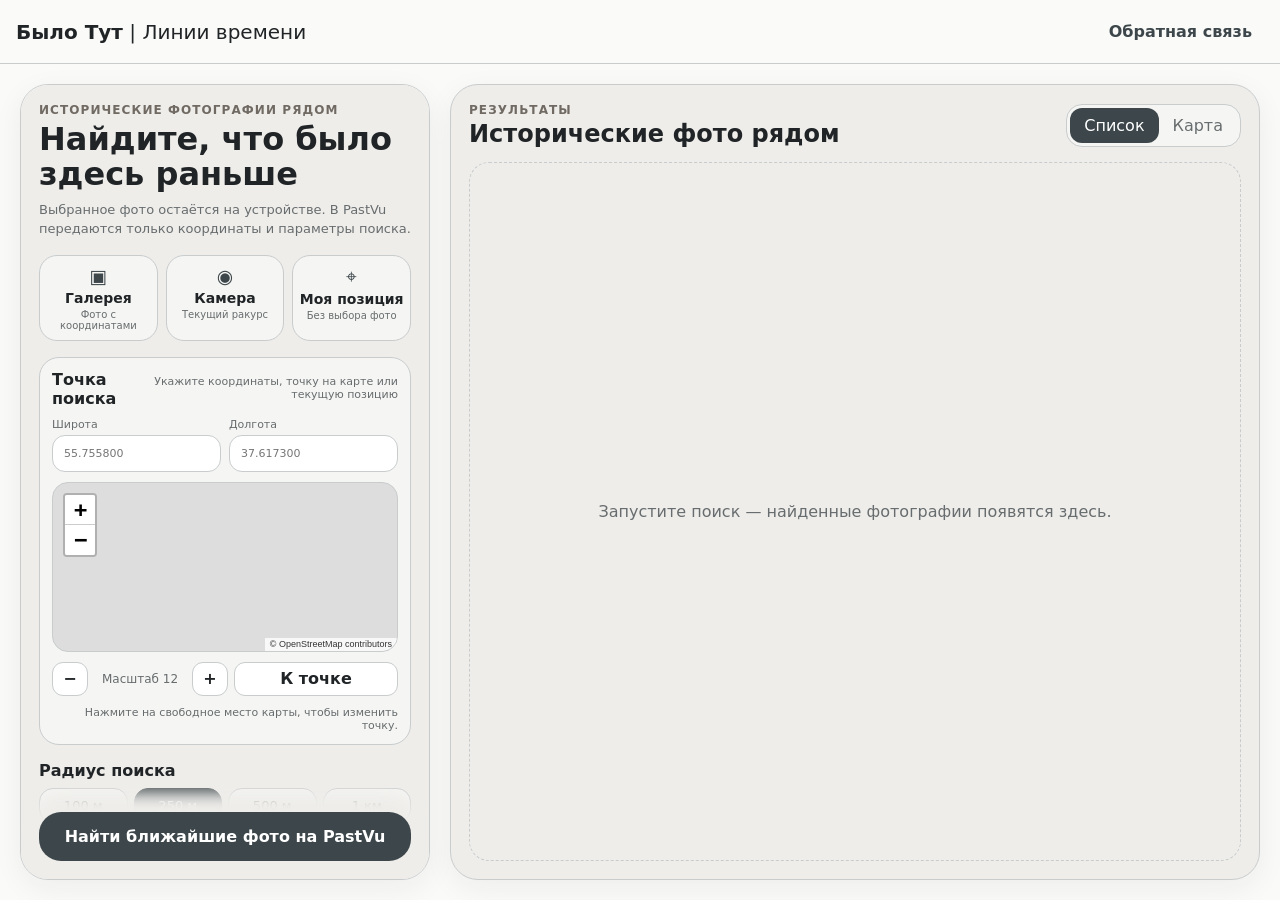
==== web/index.html @ 5a9d2f8f "Publish web app with GitHub Pages" ====
<!doctype html>
<html lang="ru">
<head>
  <meta charset="utf-8">
  <meta name="viewport" content="width=device-width,initial-scale=1,viewport-fit=cover">
  <meta name="theme-color" content="#3d474b">
  <meta name="description" content="Поиск ближайших исторических фотографий PastVu">
  <link rel="manifest" href="manifest.webmanifest">
  <link rel="icon" href="icons/icon.svg" type="image/svg+xml">
  <link rel="stylesheet" href="vendor/leaflet/leaflet.css">
  <link rel="stylesheet" href="styles.css?v=11">
  <title>Было Тут | Линии времени</title>
</head>
<body>
  <header class="topbar">
    <a class="brand" href="#top" aria-label="На главный экран"><b>Было Тут</b><span>&nbsp;| Линии времени</span></a>
    <a class="feedback" href="https://github.com/klinnmy-ui/bylo-tut-download/issues/new/choose"
       target="_blank" rel="noreferrer">Обратная связь</a>
  </header>

  <main id="top" class="app-shell">
    <section class="search-panel" aria-labelledby="search-title">
      <div class="intro-block">
        <p class="eyebrow">Исторические фотографии рядом</p>
        <h1 id="search-title">Найдите, что было здесь раньше</h1>
        <p class="privacy-note">Выбранное фото остаётся на устройстве. В PastVu передаются только координаты и параметры поиска.</p>
      </div>

      <div class="mode-grid" aria-label="Источник точки поиска">
        <button id="gallery-button" class="mode-card" type="button"><span aria-hidden="true">▣</span><b>Галерея</b><small>Фото с координатами</small></button>
        <button id="camera-button" class="mode-card" type="button"><span aria-hidden="true">◉</span><b>Камера</b><small>Текущий ракурс</small></button>
        <button id="location-button" class="mode-card" type="button"><span aria-hidden="true">⌖</span><b>Моя позиция</b><small>Без выбора фото</small></button>
      </div>
      <input id="photo-input" type="file" accept="image/jpeg,image/heic,image/heif" hidden>

      <div id="media-stage" class="media-stage" hidden>
        <img id="photo-preview" alt="Выбранное современное фото" hidden>
        <video id="camera-preview" autoplay playsinline muted hidden></video>
        <canvas id="camera-canvas" hidden></canvas>
        <button id="capture-button" class="capture" type="button" hidden>Сделать снимок</button>
      </div>

      <div class="point-card">
        <div class="section-heading"><b>Точка поиска</b><span id="point-status">Укажите координаты, точку на карте или текущую позицию</span></div>
        <div class="coordinate-row">
          <label>Широта<input id="latitude" inputmode="decimal" autocomplete="off" placeholder="55.755800"></label>
          <label>Долгота<input id="longitude" inputmode="decimal" autocomplete="off" placeholder="37.617300"></label>
        </div>
        <div id="picker-map" class="picker-map" aria-label="Карта выбора точки"></div>
        <div class="map-toolbar" aria-label="Масштаб карты выбора точки">
          <button id="picker-zoom-out" type="button" aria-label="Уменьшить масштаб">−</button>
          <span id="picker-zoom-label">Масштаб 12</span>
          <button id="picker-zoom-in" type="button" aria-label="Увеличить масштаб">+</button>
          <button id="picker-center" class="map-center" type="button">К точке</button>
        </div>
        <small>Нажмите на свободное место карты, чтобы изменить точку.</small>
      </div>

      <div class="radius-block">
        <b>Радиус поиска</b>
        <div class="radius-options" role="radiogroup" aria-label="Радиус поиска">
          <label><input type="radio" name="radius" value="100"><span>100 м</span></label>
          <label><input type="radio" name="radius" value="250" checked><span>250 м</span></label>
          <label><input type="radio" name="radius" value="500"><span>500 м</span></label>
          <label><input type="radio" name="radius" value="1000"><span>1 км</span></label>
        </div>
      </div>

      <p id="message" class="message" role="status" aria-live="polite"></p>
      <button id="search-button" class="primary-action" type="button">Найти ближайшие фото на PastVu</button>
    </section>

    <section class="results-panel" aria-labelledby="results-title">
      <div class="results-header">
        <div><p class="eyebrow">Результаты</p><h2 id="results-title">Исторические фото рядом</h2></div>
        <div class="view-switch" aria-label="Вид результатов">
          <button class="active" data-view="list" type="button">Список</button>
          <button data-view="map" type="button">Карта</button>
        </div>
      </div>
      <div id="comparison" class="comparison" hidden></div>
      <div id="results-list" class="results-list"><div class="empty-state">Запустите поиск — найденные фотографии появятся здесь.</div></div>
      <div id="results-map-pane" class="results-map-pane" hidden>
        <div class="map-toolbar" aria-label="Масштаб карты результатов">
          <button id="results-zoom-out" type="button" aria-label="Уменьшить масштаб">−</button>
          <span id="results-zoom-label">Масштаб 12</span>
          <button id="results-zoom-in" type="button" aria-label="Увеличить масштаб">+</button>
          <button id="results-fit" class="map-center" type="button">Показать все</button>
        </div>
        <div id="results-map" class="results-map" aria-label="Карта результатов"></div>
      </div>
    </section>
  </main>

  <template id="result-template">
    <article class="result-card">
      <img alt="" loading="lazy">
      <div><a target="_blank" rel="noreferrer"></a><p class="result-meta"></p><p class="result-direction"></p></div>
    </article>
  </template>

  <dialog id="photo-viewer" class="photo-viewer" aria-label="Просмотр фотографии">
    <div class="photo-viewer-toolbar">
      <button id="photo-zoom-out" type="button" aria-label="Отдалить фотографию">−</button>
      <button id="photo-zoom-reset" type="button" aria-label="Показать фотографию целиком">100%</button>
      <button id="photo-zoom-in" type="button" aria-label="Приблизить фотографию">+</button>
      <button id="photo-viewer-close" class="photo-viewer-close" type="button">Закрыть</button>
    </div>
    <div class="photo-viewer-stage"><img id="photo-viewer-image" alt=""></div>
  </dialog>

  <script src="vendor/exifr.full.umd.js"></script>
  <script src="vendor/leaflet/leaflet.js"></script>
  <script src="app.js?v=11" defer></script>
</body>
</html>
---- web/vendor/leaflet/leaflet.css ----
/* required styles */

.leaflet-pane,
.leaflet-tile,
.leaflet-marker-icon,
.leaflet-marker-shadow,
.leaflet-tile-container,
.leaflet-pane > svg,
.leaflet-pane > canvas,
.leaflet-zoom-box,
.leaflet-image-layer,
.leaflet-layer {
	position: absolute;
	left: 0;
	top: 0;
	}
.leaflet-container {
	overflow: hidden;
	}
.leaflet-tile,
.leaflet-marker-icon,
.leaflet-marker-shadow {
	-webkit-user-select: none;
	   -moz-user-select: none;
	        user-select: none;
	  -webkit-user-drag: none;
	}
/* Prevents IE11 from highlighting tiles in blue */
.leaflet-tile::selection {
	background: transparent;
}
/* Safari renders non-retina tile on retina better with this, but Chrome is worse */
.leaflet-safari .leaflet-tile {
	image-rendering: -webkit-optimize-contrast;
	}
/* hack that prevents hw layers "stretching" when loading new tiles */
.leaflet-safari .leaflet-tile-container {
	width: 1600px;
	height: 1600px;
	-webkit-transform-origin: 0 0;
	}
.leaflet-marker-icon,
.leaflet-marker-shadow {
	display: block;
	}
/* .leaflet-container svg: reset svg max-width decleration shipped in Joomla! (joomla.org) 3.x */
/* .leaflet-container img: map is broken in FF if you have max-width: 100% on tiles */
.leaflet-container .leaflet-overlay-pane svg {
	max-width: none !important;
	max-height: none !important;
	}
.leaflet-container .leaflet-marker-pane img,
.leaflet-container .leaflet-shadow-pane img,
.leaflet-container .leaflet-tile-pane img,
.leaflet-container img.leaflet-image-layer,
.leaflet-container .leaflet-tile {
	max-width: none !important;
	max-height: none !important;
	width: auto;
	padding: 0;
	}

.leaflet-container img.leaflet-tile {
	/* See: https://bugs.chromium.org/p/chromium/issues/detail?id=600120 */
	mix-blend-mode: plus-lighter;
}

.leaflet-container.leaflet-touch-zoom {
	-ms-touch-action: pan-x pan-y;
	touch-action: pan-x pan-y;
	}
.leaflet-container.leaflet-touch-drag {
	-ms-touch-action: pinch-zoom;
	/* Fallback for FF which doesn't support pinch-zoom */
	touch-action: none;
	touch-action: pinch-zoom;
}
.leaflet-container.leaflet-touch-drag.leaflet-touch-zoom {
	-ms-touch-action: none;
	touch-action: none;
}
.leaflet-container {
	-webkit-tap-highlight-color: transparent;
}
.leaflet-container a {
	-webkit-tap-highlight-color: rgba(51, 181, 229, 0.4);
}
.leaflet-tile {
	filter: inherit;
	visibility: hidden;
	}
.leaflet-tile-loaded {
	visibility: inherit;
	}
.leaflet-zoom-box {
	width: 0;
	height: 0;
	-moz-box-sizing: border-box;
	     box-sizing: border-box;
	z-index: 800;
	}
/* workaround for https://bugzilla.mozilla.org/show_bug.cgi?id=888319 */
.leaflet-overlay-pane svg {
	-moz-user-select: none;
	}

.leaflet-pane         { z-index: 400; }

.leaflet-tile-pane    { z-index: 200; }
.leaflet-overlay-pane { z-index: 400; }
.leaflet-shadow-pane  { z-index: 500; }
.leaflet-marker-pane  { z-index: 600; }
.leaflet-tooltip-pane   { z-index: 650; }
.leaflet-popup-pane   { z-index: 700; }

.leaflet-map-pane canvas { z-index: 100; }
.leaflet-map-pane svg    { z-index: 200; }

.leaflet-vml-shape {
	width: 1px;
	height: 1px;
	}
.lvml {
	behavior: url(#default#VML);
	display: inline-block;
	position: absolute;
	}


/* control positioning */

.leaflet-control {
	position: relative;
	z-index: 800;
	pointer-events: visiblePainted; /* IE 9-10 doesn't have auto */
	pointer-events: auto;
	}
.leaflet-top,
.leaflet-bottom {
	position: absolute;
	z-index: 1000;
	pointer-events: none;
	}
.leaflet-top {
	top: 0;
	}
.leaflet-right {
	right: 0;
	}
.leaflet-bottom {
	bottom: 0;
	}
.leaflet-left {
	left: 0;
	}
.leaflet-control {
	float: left;
	clear: both;
	}
.leaflet-right .leaflet-control {
	float: right;
	}
.leaflet-top .leaflet-control {
	margin-top: 10px;
	}
.leaflet-bottom .leaflet-control {
	margin-bottom: 10px;
	}
.leaflet-left .leaflet-control {
	margin-left: 10px;
	}
.leaflet-right .leaflet-control {
	margin-right: 10px;
	}


/* zoom and fade animations */

.leaflet-fade-anim .leaflet-popup {
	opacity: 0;
	-webkit-transition: opacity 0.2s linear;
	   -moz-transition: opacity 0.2s linear;
	        transition: opacity 0.2s linear;
	}
.leaflet-fade-anim .leaflet-map-pane .leaflet-popup {
	opacity: 1;
	}
.leaflet-zoom-animated {
	-webkit-transform-origin: 0 0;
	    -ms-transform-origin: 0 0;
	        transform-origin: 0 0;
	}
svg.leaflet-zoom-animated {
	will-change: transform;
}

.leaflet-zoom-anim .leaflet-zoom-animated {
	-webkit-transition: -webkit-transform 0.25s cubic-bezier(0,0,0.25,1);
	   -moz-transition:    -moz-transform 0.25s cubic-bezier(0,0,0.25,1);
	        transition:         transform 0.25s cubic-bezier(0,0,0.25,1);
	}
.leaflet-zoom-anim .leaflet-tile,
.leaflet-pan-anim .leaflet-tile {
	-webkit-transition: none;
	   -moz-transition: none;
	        transition: none;
	}

.leaflet-zoom-anim .leaflet-zoom-hide {
	visibility: hidden;
	}


/* cursors */

.leaflet-interactive {
	cursor: pointer;
	}
.leaflet-grab {
	cursor: -webkit-grab;
	cursor:    -moz-grab;
	cursor:         grab;
	}
.leaflet-crosshair,
.leaflet-crosshair .leaflet-interactive {
	cursor: crosshair;
	}
.leaflet-popup-pane,
.leaflet-control {
	cursor: auto;
	}
.leaflet-dragging .leaflet-grab,
.leaflet-dragging .leaflet-grab .leaflet-interactive,
.leaflet-dragging .leaflet-marker-draggable {
	cursor: move;
	cursor: -webkit-grabbing;
	cursor:    -moz-grabbing;
	cursor:         grabbing;
	}

/* marker & overlays interactivity */
.leaflet-marker-icon,
.leaflet-marker-shadow,
.leaflet-image-layer,
.leaflet-pane > svg path,
.leaflet-tile-container {
	pointer-events: none;
	}

.leaflet-marker-icon.leaflet-interactive,
.leaflet-image-layer.leaflet-interactive,
.leaflet-pane > svg path.leaflet-interactive,
svg.leaflet-image-layer.leaflet-interactive path {
	pointer-events: visiblePainted; /* IE 9-10 doesn't have auto */
	pointer-events: auto;
	}

/* visual tweaks */

.leaflet-container {
	background: #ddd;
	outline-offset: 1px;
	}
.leaflet-container a {
	color: #0078A8;
	}
.leaflet-zoom-box {
	border: 2px dotted #38f;
	background: rgba(255,255,255,0.5);
	}


/* general typography */
.leaflet-container {
	font-family: "Helvetica Neue", Arial, Helvetica, sans-serif;
	font-size: 12px;
	font-size: 0.75rem;
	line-height: 1.5;
	}


/* general toolbar styles */

.leaflet-bar {
	box-shadow: 0 1px 5px rgba(0,0,0,0.65);
	border-radius: 4px;
	}
.leaflet-bar a {
	background-color: #fff;
	border-bottom: 1px solid #ccc;
	width: 26px;
	height: 26px;
	line-height: 26px;
	display: block;
	text-align: center;
	text-decoration: none;
	color: black;
	}
.leaflet-bar a,
.leaflet-control-layers-toggle {
	background-position: 50% 50%;
	background-repeat: no-repeat;
	display: block;
	}
.leaflet-bar a:hover,
.leaflet-bar a:focus {
	background-color: #f4f4f4;
	}
.leaflet-bar a:first-child {
	border-top-left-radius: 4px;
	border-top-right-radius: 4px;
	}
.leaflet-bar a:last-child {
	border-bottom-left-radius: 4px;
	border-bottom-right-radius: 4px;
	border-bottom: none;
	}
.leaflet-bar a.leaflet-disabled {
	cursor: default;
	background-color: #f4f4f4;
	color: #bbb;
	}

.leaflet-touch .leaflet-bar a {
	width: 30px;
	height: 30px;
	line-height: 30px;
	}
.leaflet-touch .leaflet-bar a:first-child {
	border-top-left-radius: 2px;
	border-top-right-radius: 2px;
	}
.leaflet-touch .leaflet-bar a:last-child {
	border-bottom-left-radius: 2px;
	border-bottom-right-radius: 2px;
	}

/* zoom control */

.leaflet-control-zoom-in,
.leaflet-control-zoom-out {
	font: bold 18px 'Lucida Console', Monaco, monospace;
	text-indent: 1px;
	}

.leaflet-touch .leaflet-control-zoom-in, .leaflet-touch .leaflet-control-zoom-out  {
	font-size: 22px;
	}


/* layers control */

.leaflet-control-layers {
	box-shadow: 0 1px 5px rgba(0,0,0,0.4);
	background: #fff;
	border-radius: 5px;
	}
.leaflet-control-layers-toggle {
	background-image: url(images/layers.png);
	width: 36px;
	height: 36px;
	}
.leaflet-retina .leaflet-control-layers-toggle {
	background-image: url(images/layers-2x.png);
	background-size: 26px 26px;
	}
.leaflet-touch .leaflet-control-layers-toggle {
	width: 44px;
	height: 44px;
	}
.leaflet-control-layers .leaflet-control-layers-list,
.leaflet-control-layers-expanded .leaflet-control-layers-toggle {
	display: none;
	}
.leaflet-control-layers-expanded .leaflet-control-layers-list {
	display: block;
	position: relative;
	}
.leaflet-control-layers-expanded {
	padding: 6px 10px 6px 6px;
	color: #333;
	background: #fff;
	}
.leaflet-control-layers-scrollbar {
	overflow-y: scroll;
	overflow-x: hidden;
	padding-right: 5px;
	}
.leaflet-control-layers-selector {
	margin-top: 2px;
	position: relative;
	top: 1px;
	}
.leaflet-control-layers label {
	display: block;
	font-size: 13px;
	font-size: 1.08333em;
	}
.leaflet-control-layers-separator {
	height: 0;
	border-top: 1px solid #ddd;
	margin: 5px -10px 5px -6px;
	}

/* Default icon URLs */
.leaflet-default-icon-path { /* used only in path-guessing heuristic, see L.Icon.Default */
	background-image: url(images/marker-icon.png);
	}


/* attribution and scale controls */

.leaflet-container .leaflet-control-attribution {
	background: #fff;
	background: rgba(255, 255, 255, 0.8);
	margin: 0;
	}
.leaflet-control-attribution,
.leaflet-control-scale-line {
	padding: 0 5px;
	color: #333;
	line-height: 1.4;
	}
.leaflet-control-attribution a {
	text-decoration: none;
	}
.leaflet-control-attribution a:hover,
.leaflet-control-attribution a:focus {
	text-decoration: underline;
	}
.leaflet-attribution-flag {
	display: inline !important;
	vertical-align: baseline !important;
	width: 1em;
	height: 0.6669em;
	}
.leaflet-left .leaflet-control-scale {
	margin-left: 5px;
	}
.leaflet-bottom .leaflet-control-scale {
	margin-bottom: 5px;
	}
.leaflet-control-scale-line {
	border: 2px solid #777;
	border-top: none;
	line-height: 1.1;
	padding: 2px 5px 1px;
	white-space: nowrap;
	-moz-box-sizing: border-box;
	     box-sizing: border-box;
	background: rgba(255, 255, 255, 0.8);
	text-shadow: 1px 1px #fff;
	}
.leaflet-control-scale-line:not(:first-child) {
	border-top: 2px solid #777;
	border-bottom: none;
	margin-top: -2px;
	}
.leaflet-control-scale-line:not(:first-child):not(:last-child) {
	border-bottom: 2px solid #777;
	}

.leaflet-touch .leaflet-control-attribution,
.leaflet-touch .leaflet-control-layers,
.leaflet-touch .leaflet-bar {
	box-shadow: none;
	}
.leaflet-touch .leaflet-control-layers,
.leaflet-touch .leaflet-bar {
	border: 2px solid rgba(0,0,0,0.2);
	background-clip: padding-box;
	}


/* popup */

.leaflet-popup {
	position: absolute;
	text-align: center;
	margin-bottom: 20px;
	}
.leaflet-popup-content-wrapper {
	padding: 1px;
	text-align: left;
	border-radius: 12px;
	}
.leaflet-popup-content {
	margin: 13px 24px 13px 20px;
	line-height: 1.3;
	font-size: 13px;
	font-size: 1.08333em;
	min-height: 1px;
	}
.leaflet-popup-content p {
	margin: 17px 0;
	margin: 1.3em 0;
	}
.leaflet-popup-tip-container {
	width: 40px;
	height: 20px;
	position: absolute;
	left: 50%;
	margin-top: -1px;
	margin-left: -20px;
	overflow: hidden;
	pointer-events: none;
	}
.leaflet-popup-tip {
	width: 17px;
	height: 17px;
	padding: 1px;

	margin: -10px auto 0;
	pointer-events: auto;

	-webkit-transform: rotate(45deg);
	   -moz-transform: rotate(45deg);
	    -ms-transform: rotate(45deg);
	        transform: rotate(45deg);
	}
.leaflet-popup-content-wrapper,
.leaflet-popup-tip {
	background: white;
	color: #333;
	box-shadow: 0 3px 14px rgba(0,0,0,0.4);
	}
.leaflet-container a.leaflet-popup-close-button {
	position: absolute;
	top: 0;
	right: 0;
	border: none;
	text-align: center;
	width: 24px;
	height: 24px;
	font: 16px/24px Tahoma, Verdana, sans-serif;
	color: #757575;
	text-decoration: none;
	background: transparent;
	}
.leaflet-container a.leaflet-popup-close-button:hover,
.leaflet-container a.leaflet-popup-close-button:focus {
	color: #585858;
	}
.leaflet-popup-scrolled {
	overflow: auto;
	}

.leaflet-oldie .leaflet-popup-content-wrapper {
	-ms-zoom: 1;
	}
.leaflet-oldie .leaflet-popup-tip {
	width: 24px;
	margin: 0 auto;

	-ms-filter: "progid:DXImageTransform.Microsoft.Matrix(M11=0.70710678, M12=0.70710678, M21=-0.70710678, M22=0.70710678)";
	filter: progid:DXImageTransform.Microsoft.Matrix(M11=0.70710678, M12=0.70710678, M21=-0.70710678, M22=0.70710678);
	}

.leaflet-oldie .leaflet-control-zoom,
.leaflet-oldie .leaflet-control-layers,
.leaflet-oldie .leaflet-popup-content-wrapper,
.leaflet-oldie .leaflet-popup-tip {
	border: 1px solid #999;
	}


/* div icon */

.leaflet-div-icon {
	background: #fff;
	border: 1px solid #666;
	}


/* Tooltip */
/* Base styles for the element that has a tooltip */
.leaflet-tooltip {
	position: absolute;
	padding: 6px;
	background-color: #fff;
	border: 1px solid #fff;
	border-radius: 3px;
	color: #222;
	white-space: nowrap;
	-webkit-user-select: none;
	-moz-user-select: none;
	-ms-user-select: none;
	user-select: none;
	pointer-events: none;
	box-shadow: 0 1px 3px rgba(0,0,0,0.4);
	}
.leaflet-tooltip.leaflet-interactive {
	cursor: pointer;
	pointer-events: auto;
	}
.leaflet-tooltip-top:before,
.leaflet-tooltip-bottom:before,
.leaflet-tooltip-left:before,
.leaflet-tooltip-right:before {
	position: absolute;
	pointer-events: none;
	border: 6px solid transparent;
	background: transparent;
	content: "";
	}

/* Directions */

.leaflet-tooltip-bottom {
	margin-top: 6px;
}
.leaflet-tooltip-top {
	margin-top: -6px;
}
.leaflet-tooltip-bottom:before,
.leaflet-tooltip-top:before {
	left: 50%;
	margin-left: -6px;
	}
.leaflet-tooltip-top:before {
	bottom: 0;
	margin-bottom: -12px;
	border-top-color: #fff;
	}
.leaflet-tooltip-bottom:before {
	top: 0;
	margin-top: -12px;
	margin-left: -6px;
	border-bottom-color: #fff;
	}
.leaflet-tooltip-left {
	margin-left: -6px;
}
.leaflet-tooltip-right {
	margin-left: 6px;
}
.leaflet-tooltip-left:before,
.leaflet-tooltip-right:before {
	top: 50%;
	margin-top: -6px;
	}
.leaflet-tooltip-left:before {
	right: 0;
	margin-right: -12px;
	border-left-color: #fff;
	}
.leaflet-tooltip-right:before {
	left: 0;
	margin-left: -12px;
	border-right-color: #fff;
	}

/* Printing */

@media print {
	/* Prevent printers from removing background-images of controls. */
	.leaflet-control {
		-webkit-print-color-adjust: exact;
		print-color-adjust: exact;
		}
	}
---- web/styles.css ----
:root{color-scheme:light;--primary:#3d474b;--primary-container:#dce3e5;--primary-soft:#eef2f3;--surface:#fafaf8;--panel:#eeedea;--raised:#f5f5f3;--text:#202426;--muted:#676c6e;--outline:#c8cccd;--historical:#706a63;--error:#b3261e;--radius:22px;font-family:Inter,ui-sans-serif,system-ui,-apple-system,"Segoe UI",sans-serif}
*{box-sizing:border-box}html{scroll-behavior:smooth}body{margin:0;background:var(--surface);color:var(--text)}button,input{font:inherit}.topbar{height:64px;padding:0 max(16px,env(safe-area-inset-left));display:flex;align-items:center;justify-content:space-between;border-bottom:1px solid var(--outline);background:rgba(250,250,248,.94);position:sticky;top:0;z-index:1000;backdrop-filter:blur(16px)}.brand{color:inherit;text-decoration:none;font-size:20px;white-space:nowrap}.brand span{font-weight:400}.feedback{color:var(--primary);font-weight:650;text-decoration:none;padding:9px 12px;border-radius:14px}.feedback:hover{background:var(--primary-soft)}.app-shell{max-width:1440px;margin:auto;padding:20px;display:grid;grid-template-columns:minmax(330px,410px) minmax(0,1fr);gap:20px;min-height:calc(100vh - 64px)}.search-panel,.results-panel{background:var(--panel);border:1px solid var(--outline);border-radius:28px;padding:18px;box-shadow:0 8px 30px rgba(32,36,38,.06)}.search-panel{display:flex;flex-direction:column;gap:16px}.eyebrow{margin:0 0 5px;text-transform:uppercase;letter-spacing:.09em;font-size:12px;color:var(--historical);font-weight:750}h1,h2{margin:0;line-height:1.08}h1{font-size:clamp(26px,3vw,36px)}h2{font-size:24px}.privacy-note{margin:10px 0 0;color:var(--muted);font-size:13px;line-height:1.45}.mode-grid{display:grid;grid-template-columns:repeat(3,1fr);gap:8px}.mode-card{min-width:0;border:1px solid var(--outline);background:var(--raised);border-radius:18px;padding:12px 7px;color:var(--text);cursor:pointer;display:flex;align-items:center;flex-direction:column;gap:4px}.mode-card span{font-size:22px;color:var(--primary)}.mode-card small{color:var(--muted);font-size:10px}.mode-card:hover,.mode-card.active{background:var(--primary-container);border-color:var(--primary)}.media-stage{position:relative;border-radius:20px;overflow:hidden;background:#d9dcdb;min-height:180px}.media-stage img,.media-stage video{display:block;width:100%;height:220px;object-fit:cover}.capture{position:absolute;bottom:12px;left:50%;transform:translateX(-50%);border:0;background:rgba(250,250,248,.92);padding:10px 16px;border-radius:20px;font-weight:700}.point-card{background:var(--raised);border:1px solid var(--outline);border-radius:20px;padding:12px;display:grid;gap:10px}.section-heading{display:flex;align-items:baseline;justify-content:space-between;gap:12px}.section-heading span,.point-card small{color:var(--muted);font-size:11px;text-align:right}.coordinate-row{display:grid;grid-template-columns:1fr 1fr;gap:8px}.coordinate-row label{font-size:11px;color:var(--muted)}.coordinate-row input{display:block;width:100%;margin-top:4px;border:1px solid var(--outline);border-radius:13px;background:white;padding:11px;color:var(--text)}.coordinate-row input:focus{outline:2px solid var(--primary-container);border-color:var(--primary)}.picker-map{height:210px;border-radius:16px;overflow:hidden;border:1px solid var(--outline)}.radius-block{display:grid;gap:8px}.radius-options{display:grid;grid-template-columns:repeat(4,1fr);gap:6px}.radius-options input{position:absolute;opacity:0}.radius-options span{display:block;text-align:center;padding:9px 4px;border-radius:14px;border:1px solid var(--outline);background:var(--raised);font-size:13px;cursor:pointer}.radius-options input:checked+span{background:var(--primary);border-color:var(--primary);color:white}.message{margin:0;min-height:20px;color:var(--muted);font-size:13px}.message.error{color:var(--error)}.primary-action{border:0;border-radius:22px;background:var(--primary);color:white;padding:15px;font-weight:750;cursor:pointer}.primary-action:disabled{opacity:.5}.results-panel{min-width:0;display:flex;flex-direction:column}.results-header{display:flex;align-items:center;justify-content:space-between;gap:12px;margin-bottom:14px}.view-switch{display:flex;background:var(--raised);border:1px solid var(--outline);padding:3px;border-radius:16px}.view-switch button{border:0;background:transparent;padding:8px 14px;border-radius:12px;color:var(--muted);cursor:pointer}.view-switch button.active{background:var(--primary);color:white}.results-list{display:grid;grid-template-columns:repeat(auto-fill,minmax(280px,1fr));gap:12px;overflow:auto}.empty-state{grid-column:1/-1;min-height:280px;display:grid;place-items:center;text-align:center;color:var(--muted);border:1px dashed var(--outline);border-radius:20px;padding:24px}.result-card{display:grid;grid-template-columns:118px 1fr;gap:12px;background:var(--raised);border:1px solid var(--outline);border-radius:18px;padding:9px;cursor:pointer;min-width:0}.result-card:hover{border-color:var(--primary)}.result-card img{width:118px;height:118px;object-fit:cover;border-radius:13px;background:#d9dcdb}.result-card a{font-weight:750;color:var(--primary);line-height:1.25}.result-meta,.result-direction{margin:8px 0 0;color:var(--muted);font-size:13px}.results-map{flex:1;min-height:560px;border-radius:20px;overflow:hidden}.comparison{display:grid;grid-template-columns:1fr 1fr;gap:10px;margin-bottom:12px}.comparison figure{margin:0}.comparison img{width:100%;height:210px;object-fit:cover;border-radius:16px;background:#d9dcdb}.comparison figcaption{font-size:12px;margin-top:4px;color:var(--muted)}.pastvu-marker{width:30px;height:30px;border-radius:50%;background:var(--primary);border:3px solid white;box-shadow:0 2px 8px #0004;display:grid;place-items:center;color:white;font-size:17px}.leaflet-control-attribution{font-size:9px!important}
@media(max-width:850px){.topbar{height:58px}.brand{font-size:17px}.feedback{font-size:13px}.app-shell{display:block;padding:10px;min-height:0}.search-panel,.results-panel{border-radius:22px;padding:14px}.results-panel{margin-top:12px;min-height:560px}.mode-card small{display:none}.picker-map{height:190px}.results-map{min-height:480px}.results-list{grid-template-columns:1fr}}
@media(max-width:430px){.app-shell{padding:6px}.search-panel,.results-panel{border-radius:18px}.brand span{display:none}.coordinate-row{gap:6px}.results-header{align-items:flex-start;flex-direction:column}.view-switch{width:100%}.view-switch button{flex:1}.result-card{grid-template-columns:104px 1fr}.result-card img{width:104px;height:104px}.comparison img{height:150px}}
.pastvu-marker span{display:block;line-height:1}

@media(min-width:851px){html,body{height:100%;overflow:hidden}.app-shell{height:calc(100dvh - 64px);min-height:0}.search-panel{overflow-y:auto;overscroll-behavior:contain}.results-panel{overflow:hidden}.results-list{min-height:0;flex:1}.results-map-pane{min-height:0;flex:1}}
.map-toolbar{display:grid;grid-template-columns:36px minmax(92px,auto) 36px 1fr;gap:6px;align-items:center}.map-toolbar button{height:34px;border:1px solid var(--outline);border-radius:11px;background:white;color:var(--text);font-weight:750;cursor:pointer}.map-toolbar button:active{transform:translateY(1px)}.map-toolbar span{text-align:center;color:var(--muted);font-size:12px}.map-toolbar .map-center{padding:0 10px;font-weight:650}.results-map-pane{display:flex;flex-direction:column;gap:8px}.results-map-pane[hidden]{display:none}.results-map{min-height:0;flex:1}

@media(max-width:850px){.results-map-pane{min-height:520px}.results-map{min-height:470px}.search-panel,.results-panel{overflow:visible}.map-toolbar{grid-template-columns:36px 90px 36px 1fr}}

html{scroll-padding-top:64px}body{padding-top:64px}.topbar{position:fixed;inset:0 0 auto 0;background:rgba(250,250,248,.97)}

@media(min-width:851px) and (max-height:800px){
  html{scroll-padding-top:52px}
  body{padding-top:52px}
  .topbar{height:52px}
  .app-shell{height:calc(100dvh - 52px);padding:10px;gap:10px;grid-template-columns:minmax(320px,390px) minmax(0,1fr)}
  .search-panel,.results-panel{padding:12px;border-radius:20px}
  .search-panel{gap:8px}
  .eyebrow{margin-bottom:2px;font-size:10px}
  h1{font-size:26px}
  h2{font-size:22px}
  .privacy-note{margin-top:5px;font-size:11px;line-height:1.3}
  .mode-grid{gap:6px}
  .mode-card{padding:6px 4px;border-radius:14px;gap:1px}
  .mode-card span{font-size:18px}
  .mode-card small{display:none}
  .media-stage{min-height:0;border-radius:14px}
  .has-media .intro-block{display:none}
  .has-media .media-stage{height:76px;min-height:76px;flex:0 0 76px}
  .media-stage img,.media-stage video{height:76px}
  .point-card{padding:8px;gap:5px;border-radius:16px}
  .coordinate-row input{margin-top:2px;padding:7px 9px}
  .picker-map{height:120px;border-radius:12px}
  .map-toolbar button{height:30px}
  .radius-block{gap:4px}
  .radius-options span{padding:6px 3px}
  .message{min-height:16px;font-size:11px}
  .primary-action{padding:11px}
  .results-header{margin-bottom:8px}
  .result-card{grid-template-columns:96px 1fr}
  .result-card img{width:96px;height:96px}
}

@media(max-width:850px){html{scroll-padding-top:58px}body{padding-top:58px}.topbar{height:58px}}

@media(min-width:851px){
  .results-panel.map-mode.has-comparison{display:grid;grid-template-columns:minmax(210px,30%) minmax(0,1fr);grid-template-rows:auto minmax(0,1fr);gap:10px}
  .results-panel.map-mode.has-comparison .results-header{grid-column:1/-1;grid-row:1;margin-bottom:0}
  .results-panel.map-mode.has-comparison .comparison{grid-column:1;grid-row:2;margin:0;display:flex;flex-direction:column;gap:10px;min-height:0;overflow:auto}
  .results-panel.map-mode.has-comparison .comparison figure{display:flex;flex-direction:column;min-height:0;flex:1}
  .results-panel.map-mode.has-comparison .comparison img{height:auto;min-height:120px;flex:1}
  .results-panel.map-mode.has-comparison .results-map-pane{grid-column:2;grid-row:2;min-height:0}
}

@media(max-width:850px){
  .results-panel.map-mode.has-comparison .comparison{grid-template-columns:repeat(2,minmax(0,1fr));margin-bottom:8px}
  .results-panel.map-mode.has-comparison .comparison img{height:108px}
}

.results-list[hidden],.comparison[hidden],.results-map-pane[hidden]{display:none!important}

/* Compact maps and uncropped photo viewing. */
.media-stage img,.media-stage video,.result-card img,.comparison img{object-fit:contain}
.picker-map{height:170px}
.results-map{flex:none;width:100%;height:clamp(320px,55dvh,480px);min-height:0}
.results-map-pane{flex:none;min-height:0}
.comparison img{cursor:zoom-in}
.photo-viewer{width:min(94vw,1100px);height:min(90dvh,820px);padding:10px;border:1px solid var(--outline);border-radius:20px;background:var(--surface);color:var(--text)}
.photo-viewer::backdrop{background:rgba(18,21,22,.78)}
.photo-viewer-toolbar{display:grid;grid-template-columns:44px 72px 44px 1fr;gap:7px;margin-bottom:10px}
.photo-viewer-toolbar button{height:40px;border:1px solid var(--outline);border-radius:12px;background:var(--raised);color:var(--text);font-weight:700;cursor:pointer}
.photo-viewer-toolbar .photo-viewer-close{justify-self:end;padding:0 16px}
.photo-viewer-stage{height:calc(100% - 50px);overflow:auto;display:grid;place-items:center;background:#d9dcdb;border-radius:14px}
.photo-viewer-stage img{display:block;max-width:100%;max-height:100%;object-fit:contain;transform-origin:center;transition:transform .12s ease}
@media(max-width:850px){.picker-map{height:150px}.results-panel{min-height:0}.results-map-pane{min-height:0}.results-map{height:clamp(300px,48dvh,400px);min-height:300px}}

@media(min-width:851px){.results-panel.map-mode.has-comparison{grid-template-columns:minmax(230px,42%) minmax(0,1fr)}}
.comparison figcaption a{color:var(--primary);font-weight:700;text-decoration-thickness:1px;text-underline-offset:2px}

/* Keep the primary search action available without making the form cramped. */
h1{font-size:clamp(24px,2.5vw,32px)}
.mode-card{padding:9px 6px;gap:3px}
.mode-card span{font-size:19px}
.mode-card b{font-size:14px}
@media(min-width:851px){.search-panel .primary-action{position:sticky;bottom:0;z-index:5;margin-top:auto;box-shadow:0 -12px 16px 8px var(--panel)}}
@media(max-width:850px){h1{font-size:clamp(23px,7vw,29px)}.mode-card{padding:8px 5px}.mode-card b{font-size:13px}}
@media(min-width:851px) and (max-height:800px){h1{font-size:25px}.mode-card{padding:6px 4px;gap:1px}.mode-card span{font-size:17px}.mode-card b{font-size:13px}}
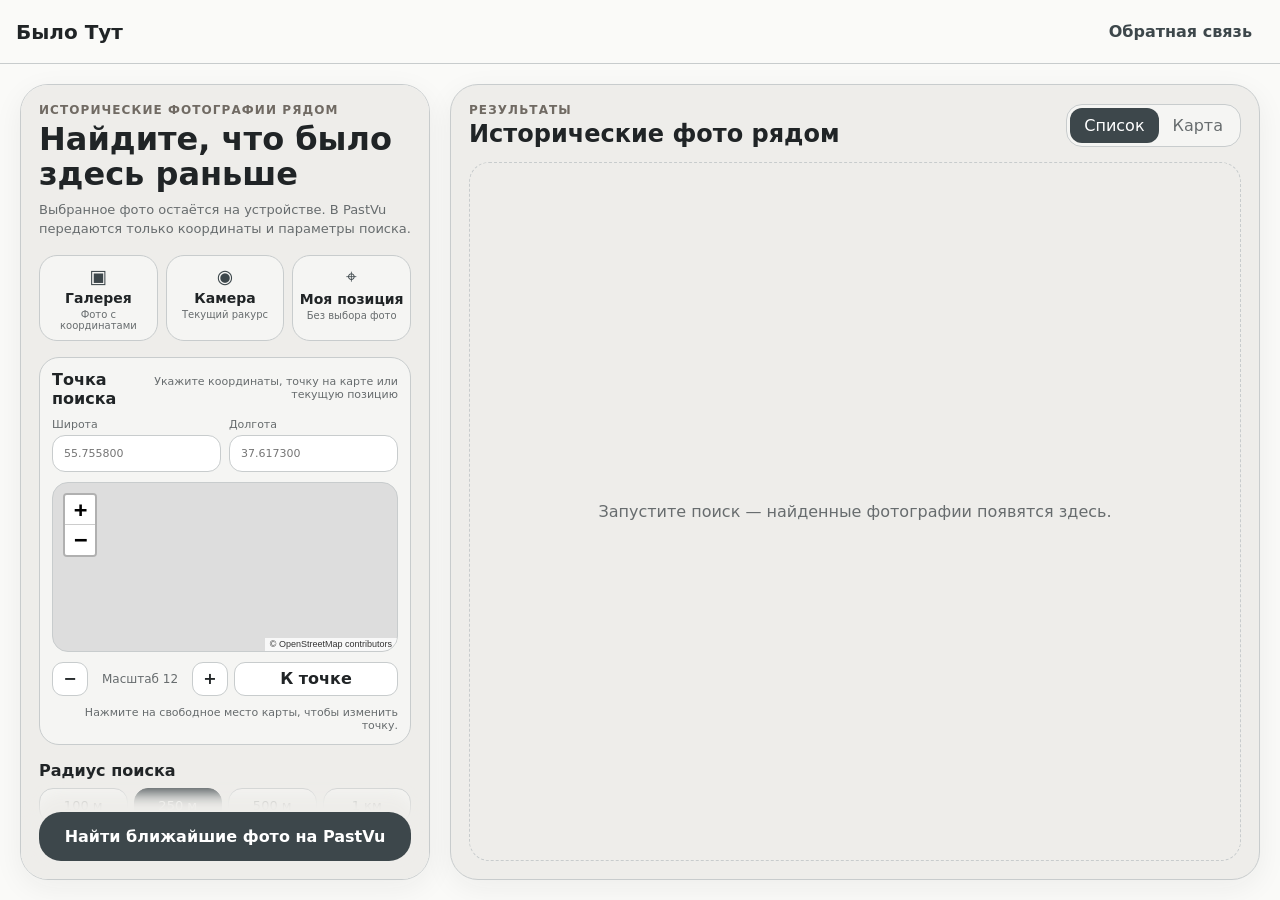
==== commit e6b49c40: "Fix mobile photo and camera comparison" ====
--- a/web/index.html
+++ b/web/index.html
@@ -8,12 +8,12 @@
   <link rel="manifest" href="manifest.webmanifest">
   <link rel="icon" href="icons/icon.svg" type="image/svg+xml">
   <link rel="stylesheet" href="vendor/leaflet/leaflet.css">
-  <link rel="stylesheet" href="styles.css?v=11">
-  <title>Было Тут | Линии времени</title>
+  <link rel="stylesheet" href="styles.css?v=13">
+  <title>Было Тут</title>
 </head>
 <body>
   <header class="topbar">
-    <a class="brand" href="#top" aria-label="На главный экран"><b>Было Тут</b><span>&nbsp;| Линии времени</span></a>
+    <a class="brand" href="#top" aria-label="На главный экран"><b>Было Тут</b></a>
     <a class="feedback" href="https://github.com/klinnmy-ui/bylo-tut-download/issues/new/choose"
        target="_blank" rel="noreferrer">Обратная связь</a>
   </header>
@@ -38,6 +38,10 @@
         <video id="camera-preview" autoplay playsinline muted hidden></video>
         <canvas id="camera-canvas" hidden></canvas>
         <button id="capture-button" class="capture" type="button" hidden>Сделать снимок</button>
+        <figure id="historical-reference" class="historical-reference" hidden>
+          <img id="historical-reference-image" alt="Выбранное историческое фото">
+          <figcaption><a id="historical-reference-link" target="_blank" rel="noreferrer"></a></figcaption>
+        </figure>
       </div>
 
       <div class="point-card">
@@ -111,6 +115,6 @@
 
   <script src="vendor/exifr.full.umd.js"></script>
   <script src="vendor/leaflet/leaflet.js"></script>
-  <script src="app.js?v=11" defer></script>
+  <script src="app.js?v=12" defer></script>
 </body>
 </html>
--- a/web/styles.css
+++ b/web/styles.css
@@ -87,3 +87,21 @@
 @media(min-width:851px){.search-panel .primary-action{position:sticky;bottom:0;z-index:5;margin-top:auto;box-shadow:0 -12px 16px 8px var(--panel)}}
 @media(max-width:850px){h1{font-size:clamp(23px,7vw,29px)}.mode-card{padding:8px 5px}.mode-card b{font-size:13px}}
 @media(min-width:851px) and (max-height:800px){h1{font-size:25px}.mode-card{padding:6px 4px;gap:1px}.mode-card span{font-size:17px}.mode-card b{font-size:13px}}
+
+/* Mobile photo/camera comparison follows the image instead of reserving empty space. */
+.media-stage.photo-mode{min-height:0;background:transparent}
+.media-stage [hidden]{display:none!important}
+.media-stage.photo-mode:not(.with-reference){width:fit-content;max-width:100%;align-self:center}
+.media-stage.photo-mode #photo-preview{width:auto;max-width:100%;height:auto;max-height:280px;margin-inline:auto;border-radius:16px;background:#d9dcdb}
+.media-stage.camera-mode #camera-preview{height:clamp(220px,38dvh,340px);object-fit:cover;border-radius:16px;background:#202426}
+.historical-reference{margin:0;min-width:0}
+.historical-reference img{display:block;width:100%;height:100%;max-height:280px;object-fit:contain;border-radius:16px;background:#d9dcdb}
+.historical-reference figcaption{margin-top:5px;font-size:12px;line-height:1.25}
+.historical-reference a{color:var(--primary);font-weight:700}
+.media-stage.with-reference{display:grid;grid-template-columns:repeat(2,minmax(0,1fr));gap:8px;overflow:visible;background:transparent}
+.media-stage.with-reference #photo-preview,.media-stage.with-reference #camera-preview{height:clamp(180px,30dvh,280px)}
+.media-stage.with-reference .historical-reference{display:flex;flex-direction:column;min-height:0}
+.media-stage.with-reference .historical-reference img{flex:1;min-height:0}
+.media-stage.with-reference .capture{left:25%}
+@media(min-width:851px) and (max-height:800px){.has-media .media-stage.photo-mode,.has-media .media-stage.camera-mode{height:auto;min-height:0;flex:none}.media-stage.photo-mode #photo-preview,.media-stage.camera-mode #camera-preview{height:auto;max-height:180px}.media-stage.with-reference #photo-preview,.media-stage.with-reference #camera-preview{height:160px}}
+@media(max-width:430px){.media-stage.photo-mode #photo-preview{max-height:240px}.media-stage.with-reference #photo-preview,.media-stage.with-reference #camera-preview{height:180px}.historical-reference img{max-height:180px}}
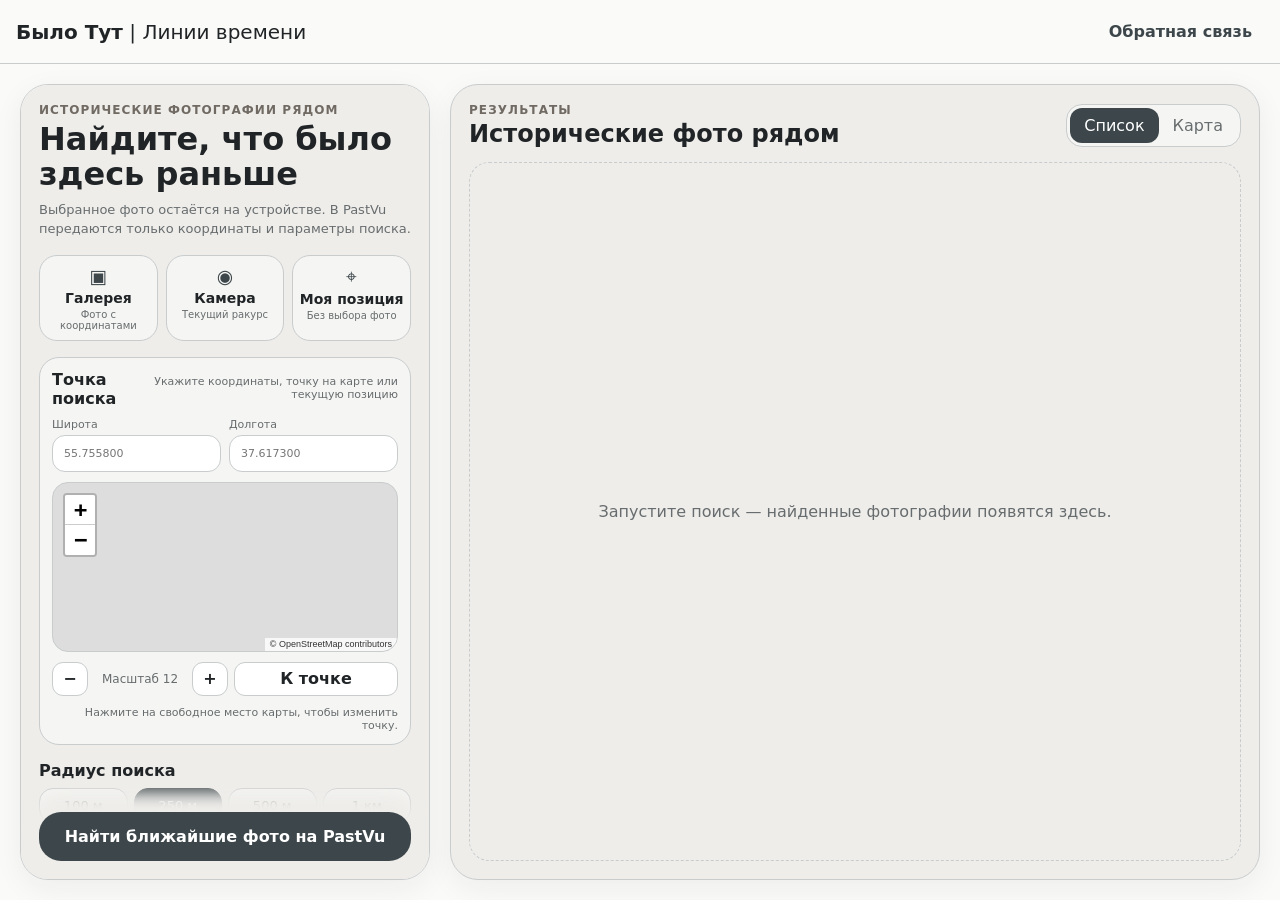
==== commit 1cd487aa: "Restore full Bylo Tut title" ====
--- a/web/index.html
+++ b/web/index.html
@@ -9,11 +9,11 @@
   <link rel="icon" href="icons/icon.svg" type="image/svg+xml">
   <link rel="stylesheet" href="vendor/leaflet/leaflet.css">
   <link rel="stylesheet" href="styles.css?v=13">
-  <title>Было Тут</title>
+  <title>Было Тут | Линии времени</title>
 </head>
 <body>
   <header class="topbar">
-    <a class="brand" href="#top" aria-label="На главный экран"><b>Было Тут</b></a>
+    <a class="brand" href="#top" aria-label="На главный экран"><b>Было Тут</b><span>&nbsp;| Линии времени</span></a>
     <a class="feedback" href="https://github.com/klinnmy-ui/bylo-tut-download/issues/new/choose"
        target="_blank" rel="noreferrer">Обратная связь</a>
   </header>
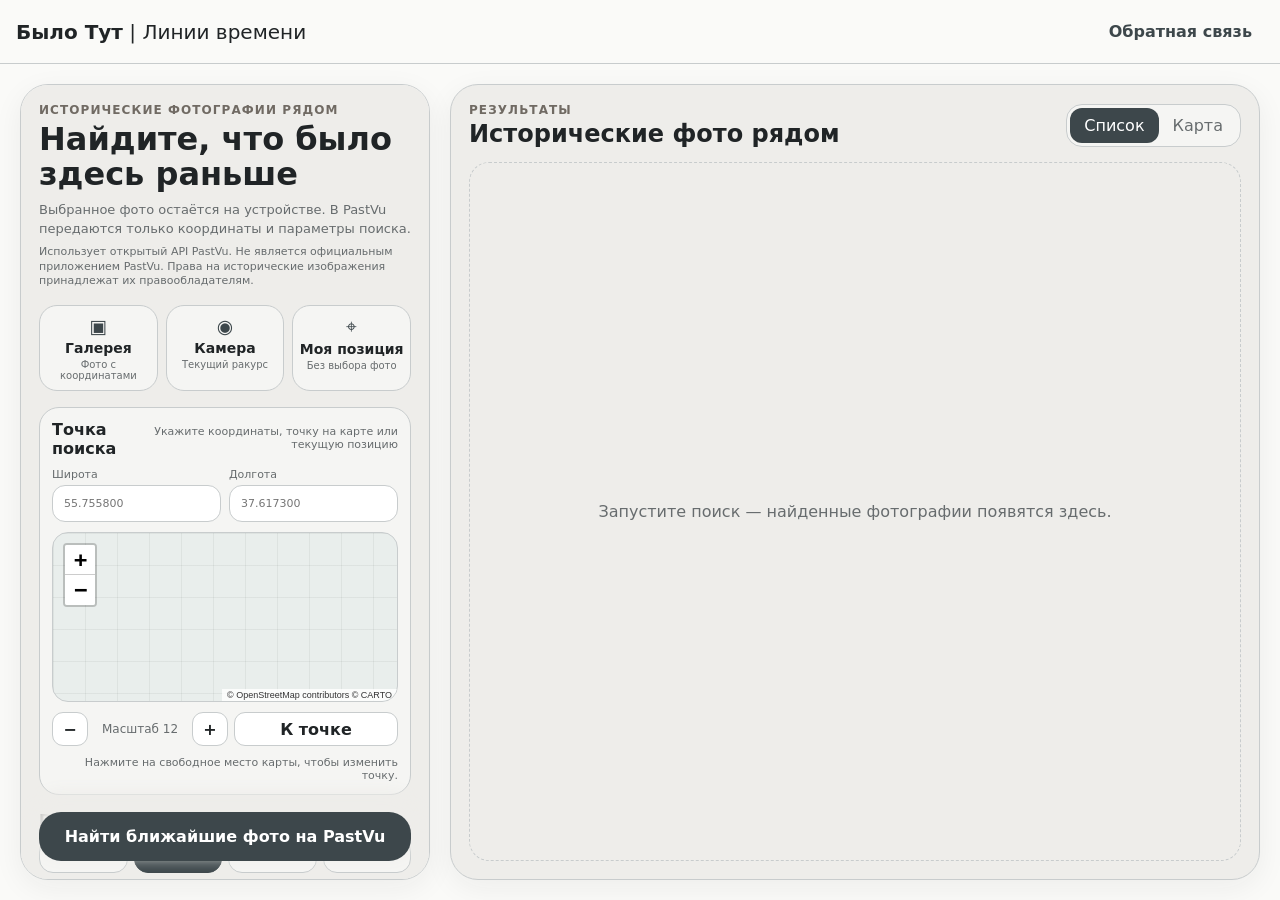
==== commit 0f229a24: "Improve web maps, attribution, and local launch" ====
--- a/web/index.html
+++ b/web/index.html
@@ -8,7 +8,7 @@
   <link rel="manifest" href="manifest.webmanifest">
   <link rel="icon" href="icons/icon.svg" type="image/svg+xml">
   <link rel="stylesheet" href="vendor/leaflet/leaflet.css">
-  <link rel="stylesheet" href="styles.css?v=13">
+  <link rel="stylesheet" href="styles.css?v=14">
   <title>Было Тут | Линии времени</title>
 </head>
 <body>
@@ -24,6 +24,7 @@
         <p class="eyebrow">Исторические фотографии рядом</p>
         <h1 id="search-title">Найдите, что было здесь раньше</h1>
         <p class="privacy-note">Выбранное фото остаётся на устройстве. В PastVu передаются только координаты и параметры поиска.</p>
+        <p class="legal-note">Использует открытый API PastVu. Не является официальным приложением PastVu. Права на исторические изображения принадлежат их правообладателям.</p>
       </div>
 
       <div class="mode-grid" aria-label="Источник точки поиска">
@@ -99,7 +100,7 @@
   <template id="result-template">
     <article class="result-card">
       <img alt="" loading="lazy">
-      <div><a target="_blank" rel="noreferrer"></a><p class="result-meta"></p><p class="result-direction"></p></div>
+      <div><a target="_blank" rel="noreferrer"></a><p class="result-meta"></p><p class="result-direction"></p><p class="result-source">Источник: PastVu</p></div>
     </article>
   </template>
 
@@ -115,6 +116,6 @@
 
   <script src="vendor/exifr.full.umd.js"></script>
   <script src="vendor/leaflet/leaflet.js"></script>
-  <script src="app.js?v=12" defer></script>
+  <script src="app.js?v=14" defer></script>
 </body>
 </html>
--- a/web/styles.css
+++ b/web/styles.css
@@ -78,6 +78,13 @@
 
 @media(min-width:851px){.results-panel.map-mode.has-comparison{grid-template-columns:minmax(230px,42%) minmax(0,1fr)}}
 .comparison figcaption a{color:var(--primary);font-weight:700;text-decoration-thickness:1px;text-underline-offset:2px}
+.legal-note{margin:6px 0 0;color:var(--muted);font-size:11px;line-height:1.35}
+.result-source{margin:7px 0 0;color:var(--historical);font-size:11px;font-weight:650}
+.comparison figcaption small{display:block;margin-top:3px;color:var(--historical);font-size:10px}
+
+/* Keep point selection and zoom readable if all remote tile hosts are unavailable. */
+.leaflet-container{background-color:#e9eeec;background-image:linear-gradient(rgba(79,96,91,.08) 1px,transparent 1px),linear-gradient(90deg,rgba(79,96,91,.08) 1px,transparent 1px);background-size:32px 32px}
+.leaflet-container.tiles-unavailable::after{content:"Подложка карты временно недоступна. Точки и масштаб работают.";position:absolute;z-index:700;left:50%;bottom:10px;max-width:calc(100% - 24px);transform:translateX(-50%);padding:7px 10px;border:1px solid var(--outline);border-radius:10px;background:rgba(250,250,248,.94);color:var(--text);font-size:12px;line-height:1.25;text-align:center;pointer-events:none;box-shadow:0 3px 12px rgba(34,43,40,.12)}
 
 /* Keep the primary search action available without making the form cramped. */
 h1{font-size:clamp(24px,2.5vw,32px)}
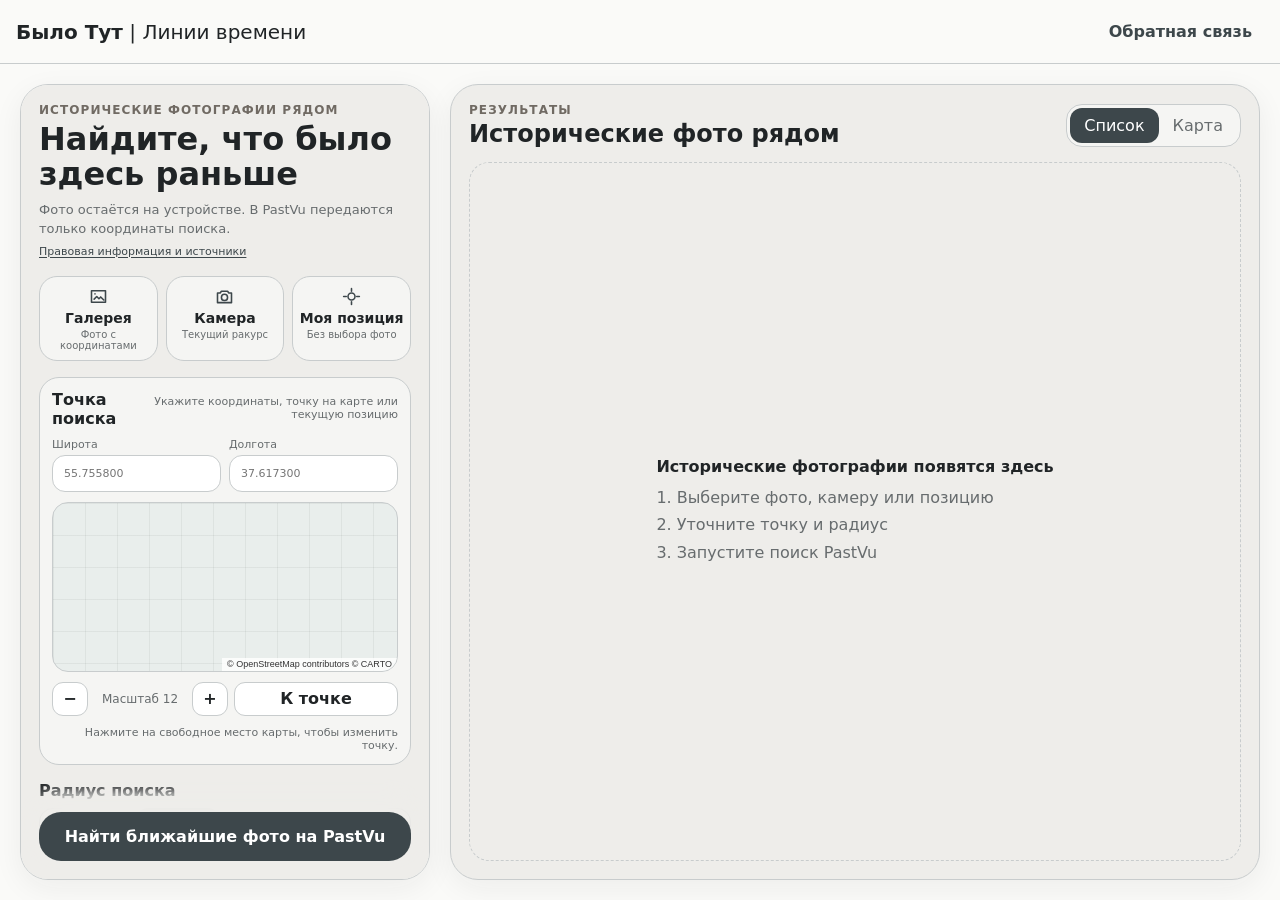
==== commit 7b3738ab: "Refine web results and map experience" ====
--- a/web/index.html
+++ b/web/index.html
@@ -8,7 +8,7 @@
   <link rel="manifest" href="manifest.webmanifest">
   <link rel="icon" href="icons/icon.svg" type="image/svg+xml">
   <link rel="stylesheet" href="vendor/leaflet/leaflet.css">
-  <link rel="stylesheet" href="styles.css?v=14">
+  <link rel="stylesheet" href="styles.css?v=18">
   <title>Было Тут | Линии времени</title>
 </head>
 <body>
@@ -23,14 +23,14 @@
       <div class="intro-block">
         <p class="eyebrow">Исторические фотографии рядом</p>
         <h1 id="search-title">Найдите, что было здесь раньше</h1>
-        <p class="privacy-note">Выбранное фото остаётся на устройстве. В PastVu передаются только координаты и параметры поиска.</p>
-        <p class="legal-note">Использует открытый API PastVu. Не является официальным приложением PastVu. Права на исторические изображения принадлежат их правообладателям.</p>
+        <p class="privacy-note">Фото остаётся на устройстве. В PastVu передаются только координаты поиска.</p>
+        <p class="legal-note"><a href="legal.html">Правовая информация и источники</a></p>
       </div>
 
       <div class="mode-grid" aria-label="Источник точки поиска">
-        <button id="gallery-button" class="mode-card" type="button"><span aria-hidden="true">▣</span><b>Галерея</b><small>Фото с координатами</small></button>
-        <button id="camera-button" class="mode-card" type="button"><span aria-hidden="true">◉</span><b>Камера</b><small>Текущий ракурс</small></button>
-        <button id="location-button" class="mode-card" type="button"><span aria-hidden="true">⌖</span><b>Моя позиция</b><small>Без выбора фото</small></button>
+        <button id="gallery-button" class="mode-card" type="button"><svg aria-hidden="true" viewBox="0 0 24 24"><path d="M4 5.5h16v13H4zM7 15l3-3 2.5 2.5 2-2L18 16M8 9h.01"/></svg><b>Галерея</b><small>Фото с координатами</small></button>
+        <button id="camera-button" class="mode-card" type="button"><svg aria-hidden="true" viewBox="0 0 24 24"><path d="M4 8h3l1.5-2h7L17 8h3v11H4z"/><circle cx="12" cy="13" r="3.5"/></svg><b>Камера</b><small>Текущий ракурс</small></button>
+        <button id="location-button" class="mode-card" type="button"><svg aria-hidden="true" viewBox="0 0 24 24"><circle cx="12" cy="12" r="4"/><path d="M12 3v3m0 12v3M3 12h3m12 0h3"/></svg><b>Моя позиция</b><small>Без выбора фото</small></button>
       </div>
       <input id="photo-input" type="file" accept="image/jpeg,image/heic,image/heif" hidden>
 
@@ -84,7 +84,7 @@
         </div>
       </div>
       <div id="comparison" class="comparison" hidden></div>
-      <div id="results-list" class="results-list"><div class="empty-state">Запустите поиск — найденные фотографии появятся здесь.</div></div>
+      <div id="results-list" class="results-list"><div class="empty-state"><div><b>Исторические фотографии появятся здесь</b><span>1. Выберите фото, камеру или позицию<br>2. Уточните точку и радиус<br>3. Запустите поиск PastVu</span></div></div></div>
       <div id="results-map-pane" class="results-map-pane" hidden>
         <div class="map-toolbar" aria-label="Масштаб карты результатов">
           <button id="results-zoom-out" type="button" aria-label="Уменьшить масштаб">−</button>
@@ -116,6 +116,6 @@
 
   <script src="vendor/exifr.full.umd.js"></script>
   <script src="vendor/leaflet/leaflet.js"></script>
-  <script src="app.js?v=14" defer></script>
+  <script src="app.js?v=16" defer></script>
 </body>
 </html>
--- a/web/styles.css
+++ b/web/styles.css
@@ -1,7 +1,7 @@
 :root{color-scheme:light;--primary:#3d474b;--primary-container:#dce3e5;--primary-soft:#eef2f3;--surface:#fafaf8;--panel:#eeedea;--raised:#f5f5f3;--text:#202426;--muted:#676c6e;--outline:#c8cccd;--historical:#706a63;--error:#b3261e;--radius:22px;font-family:Inter,ui-sans-serif,system-ui,-apple-system,"Segoe UI",sans-serif}
 *{box-sizing:border-box}html{scroll-behavior:smooth}body{margin:0;background:var(--surface);color:var(--text)}button,input{font:inherit}.topbar{height:64px;padding:0 max(16px,env(safe-area-inset-left));display:flex;align-items:center;justify-content:space-between;border-bottom:1px solid var(--outline);background:rgba(250,250,248,.94);position:sticky;top:0;z-index:1000;backdrop-filter:blur(16px)}.brand{color:inherit;text-decoration:none;font-size:20px;white-space:nowrap}.brand span{font-weight:400}.feedback{color:var(--primary);font-weight:650;text-decoration:none;padding:9px 12px;border-radius:14px}.feedback:hover{background:var(--primary-soft)}.app-shell{max-width:1440px;margin:auto;padding:20px;display:grid;grid-template-columns:minmax(330px,410px) minmax(0,1fr);gap:20px;min-height:calc(100vh - 64px)}.search-panel,.results-panel{background:var(--panel);border:1px solid var(--outline);border-radius:28px;padding:18px;box-shadow:0 8px 30px rgba(32,36,38,.06)}.search-panel{display:flex;flex-direction:column;gap:16px}.eyebrow{margin:0 0 5px;text-transform:uppercase;letter-spacing:.09em;font-size:12px;color:var(--historical);font-weight:750}h1,h2{margin:0;line-height:1.08}h1{font-size:clamp(26px,3vw,36px)}h2{font-size:24px}.privacy-note{margin:10px 0 0;color:var(--muted);font-size:13px;line-height:1.45}.mode-grid{display:grid;grid-template-columns:repeat(3,1fr);gap:8px}.mode-card{min-width:0;border:1px solid var(--outline);background:var(--raised);border-radius:18px;padding:12px 7px;color:var(--text);cursor:pointer;display:flex;align-items:center;flex-direction:column;gap:4px}.mode-card span{font-size:22px;color:var(--primary)}.mode-card small{color:var(--muted);font-size:10px}.mode-card:hover,.mode-card.active{background:var(--primary-container);border-color:var(--primary)}.media-stage{position:relative;border-radius:20px;overflow:hidden;background:#d9dcdb;min-height:180px}.media-stage img,.media-stage video{display:block;width:100%;height:220px;object-fit:cover}.capture{position:absolute;bottom:12px;left:50%;transform:translateX(-50%);border:0;background:rgba(250,250,248,.92);padding:10px 16px;border-radius:20px;font-weight:700}.point-card{background:var(--raised);border:1px solid var(--outline);border-radius:20px;padding:12px;display:grid;gap:10px}.section-heading{display:flex;align-items:baseline;justify-content:space-between;gap:12px}.section-heading span,.point-card small{color:var(--muted);font-size:11px;text-align:right}.coordinate-row{display:grid;grid-template-columns:1fr 1fr;gap:8px}.coordinate-row label{font-size:11px;color:var(--muted)}.coordinate-row input{display:block;width:100%;margin-top:4px;border:1px solid var(--outline);border-radius:13px;background:white;padding:11px;color:var(--text)}.coordinate-row input:focus{outline:2px solid var(--primary-container);border-color:var(--primary)}.picker-map{height:210px;border-radius:16px;overflow:hidden;border:1px solid var(--outline)}.radius-block{display:grid;gap:8px}.radius-options{display:grid;grid-template-columns:repeat(4,1fr);gap:6px}.radius-options input{position:absolute;opacity:0}.radius-options span{display:block;text-align:center;padding:9px 4px;border-radius:14px;border:1px solid var(--outline);background:var(--raised);font-size:13px;cursor:pointer}.radius-options input:checked+span{background:var(--primary);border-color:var(--primary);color:white}.message{margin:0;min-height:20px;color:var(--muted);font-size:13px}.message.error{color:var(--error)}.primary-action{border:0;border-radius:22px;background:var(--primary);color:white;padding:15px;font-weight:750;cursor:pointer}.primary-action:disabled{opacity:.5}.results-panel{min-width:0;display:flex;flex-direction:column}.results-header{display:flex;align-items:center;justify-content:space-between;gap:12px;margin-bottom:14px}.view-switch{display:flex;background:var(--raised);border:1px solid var(--outline);padding:3px;border-radius:16px}.view-switch button{border:0;background:transparent;padding:8px 14px;border-radius:12px;color:var(--muted);cursor:pointer}.view-switch button.active{background:var(--primary);color:white}.results-list{display:grid;grid-template-columns:repeat(auto-fill,minmax(280px,1fr));gap:12px;overflow:auto}.empty-state{grid-column:1/-1;min-height:280px;display:grid;place-items:center;text-align:center;color:var(--muted);border:1px dashed var(--outline);border-radius:20px;padding:24px}.result-card{display:grid;grid-template-columns:118px 1fr;gap:12px;background:var(--raised);border:1px solid var(--outline);border-radius:18px;padding:9px;cursor:pointer;min-width:0}.result-card:hover{border-color:var(--primary)}.result-card img{width:118px;height:118px;object-fit:cover;border-radius:13px;background:#d9dcdb}.result-card a{font-weight:750;color:var(--primary);line-height:1.25}.result-meta,.result-direction{margin:8px 0 0;color:var(--muted);font-size:13px}.results-map{flex:1;min-height:560px;border-radius:20px;overflow:hidden}.comparison{display:grid;grid-template-columns:1fr 1fr;gap:10px;margin-bottom:12px}.comparison figure{margin:0}.comparison img{width:100%;height:210px;object-fit:cover;border-radius:16px;background:#d9dcdb}.comparison figcaption{font-size:12px;margin-top:4px;color:var(--muted)}.pastvu-marker{width:30px;height:30px;border-radius:50%;background:var(--primary);border:3px solid white;box-shadow:0 2px 8px #0004;display:grid;place-items:center;color:white;font-size:17px}.leaflet-control-attribution{font-size:9px!important}
 @media(max-width:850px){.topbar{height:58px}.brand{font-size:17px}.feedback{font-size:13px}.app-shell{display:block;padding:10px;min-height:0}.search-panel,.results-panel{border-radius:22px;padding:14px}.results-panel{margin-top:12px;min-height:560px}.mode-card small{display:none}.picker-map{height:190px}.results-map{min-height:480px}.results-list{grid-template-columns:1fr}}
-@media(max-width:430px){.app-shell{padding:6px}.search-panel,.results-panel{border-radius:18px}.brand span{display:none}.coordinate-row{gap:6px}.results-header{align-items:flex-start;flex-direction:column}.view-switch{width:100%}.view-switch button{flex:1}.result-card{grid-template-columns:104px 1fr}.result-card img{width:104px;height:104px}.comparison img{height:150px}}
+@media(max-width:430px){.app-shell{padding:6px}.search-panel,.results-panel{border-radius:18px}.brand{font-size:15px;letter-spacing:-.015em}.feedback{font-size:12px;padding:8px 7px}.coordinate-row{gap:6px}.results-header{align-items:flex-start;flex-direction:column}.view-switch{width:100%}.view-switch button{flex:1}.result-card{grid-template-columns:104px 1fr}.result-card img{width:104px;height:104px}.comparison img{height:150px}}
 .pastvu-marker span{display:block;line-height:1}
 
 @media(min-width:851px){html,body{height:100%;overflow:hidden}.app-shell{height:calc(100dvh - 64px);min-height:0}.search-panel{overflow-y:auto;overscroll-behavior:contain}.results-panel{overflow:hidden}.results-list{min-height:0;flex:1}.results-map-pane{min-height:0;flex:1}}
@@ -79,6 +79,21 @@
 @media(min-width:851px){.results-panel.map-mode.has-comparison{grid-template-columns:minmax(230px,42%) minmax(0,1fr)}}
 .comparison figcaption a{color:var(--primary);font-weight:700;text-decoration-thickness:1px;text-underline-offset:2px}
 .legal-note{margin:6px 0 0;color:var(--muted);font-size:11px;line-height:1.35}
+.legal-note a{color:var(--primary);text-underline-offset:2px}
+.load-more{grid-column:1/-1;border:1px solid var(--outline);border-radius:12px;background:var(--raised);color:var(--primary);padding:12px;font-weight:700;cursor:pointer}
+.load-more:hover{border-color:var(--primary);background:var(--primary-soft)}
+.pastvu-marker.selected{outline:3px solid var(--historical);outline-offset:2px}
+.legal-page{width:min(720px,calc(100% - 32px));margin:32px auto;padding:28px;border:1px solid var(--outline);border-radius:20px;background:var(--panel);box-shadow:0 8px 30px rgba(32,36,38,.06)}
+.legal-page h1{margin:18px 0}.legal-page h2{margin:26px 0 8px;font-size:20px}.legal-page p{color:var(--muted);line-height:1.6}.back-link{color:var(--primary);font-weight:700;text-decoration:none}
+.mode-card svg{width:21px;height:21px;fill:none;stroke:var(--primary);stroke-width:1.8;stroke-linecap:round;stroke-linejoin:round}
+.result-card{grid-template-columns:96px minmax(0,1fr);gap:10px;padding:8px;border-radius:16px}
+.result-card img{width:96px;height:96px;border-radius:12px}
+.result-card a{display:-webkit-box;overflow:hidden;-webkit-box-orient:vertical;-webkit-line-clamp:2;text-decoration-thickness:1px;text-underline-offset:2px}
+.result-card.selected{border-color:var(--primary);background:var(--primary-soft);box-shadow:inset 3px 0 0 var(--primary)}
+.result-meta,.result-direction{margin:5px 0 0;font-size:12px;line-height:1.25}.result-source{margin:4px 0 0;font-size:11px;color:var(--muted)}
+.empty-state b{display:block;color:var(--text);font-size:16px;margin-bottom:8px}.empty-state span{display:block;line-height:1.7;text-align:left}
+@media(max-width:430px){.result-card{grid-template-columns:88px minmax(0,1fr)}.result-card img{width:88px;height:88px}}
+@media(max-width:430px){.legal-page{width:calc(100% - 12px);margin:6px auto;padding:18px;border-radius:18px}}
 .result-source{margin:7px 0 0;color:var(--historical);font-size:11px;font-weight:650}
 .comparison figcaption small{display:block;margin-top:3px;color:var(--historical);font-size:10px}
 
